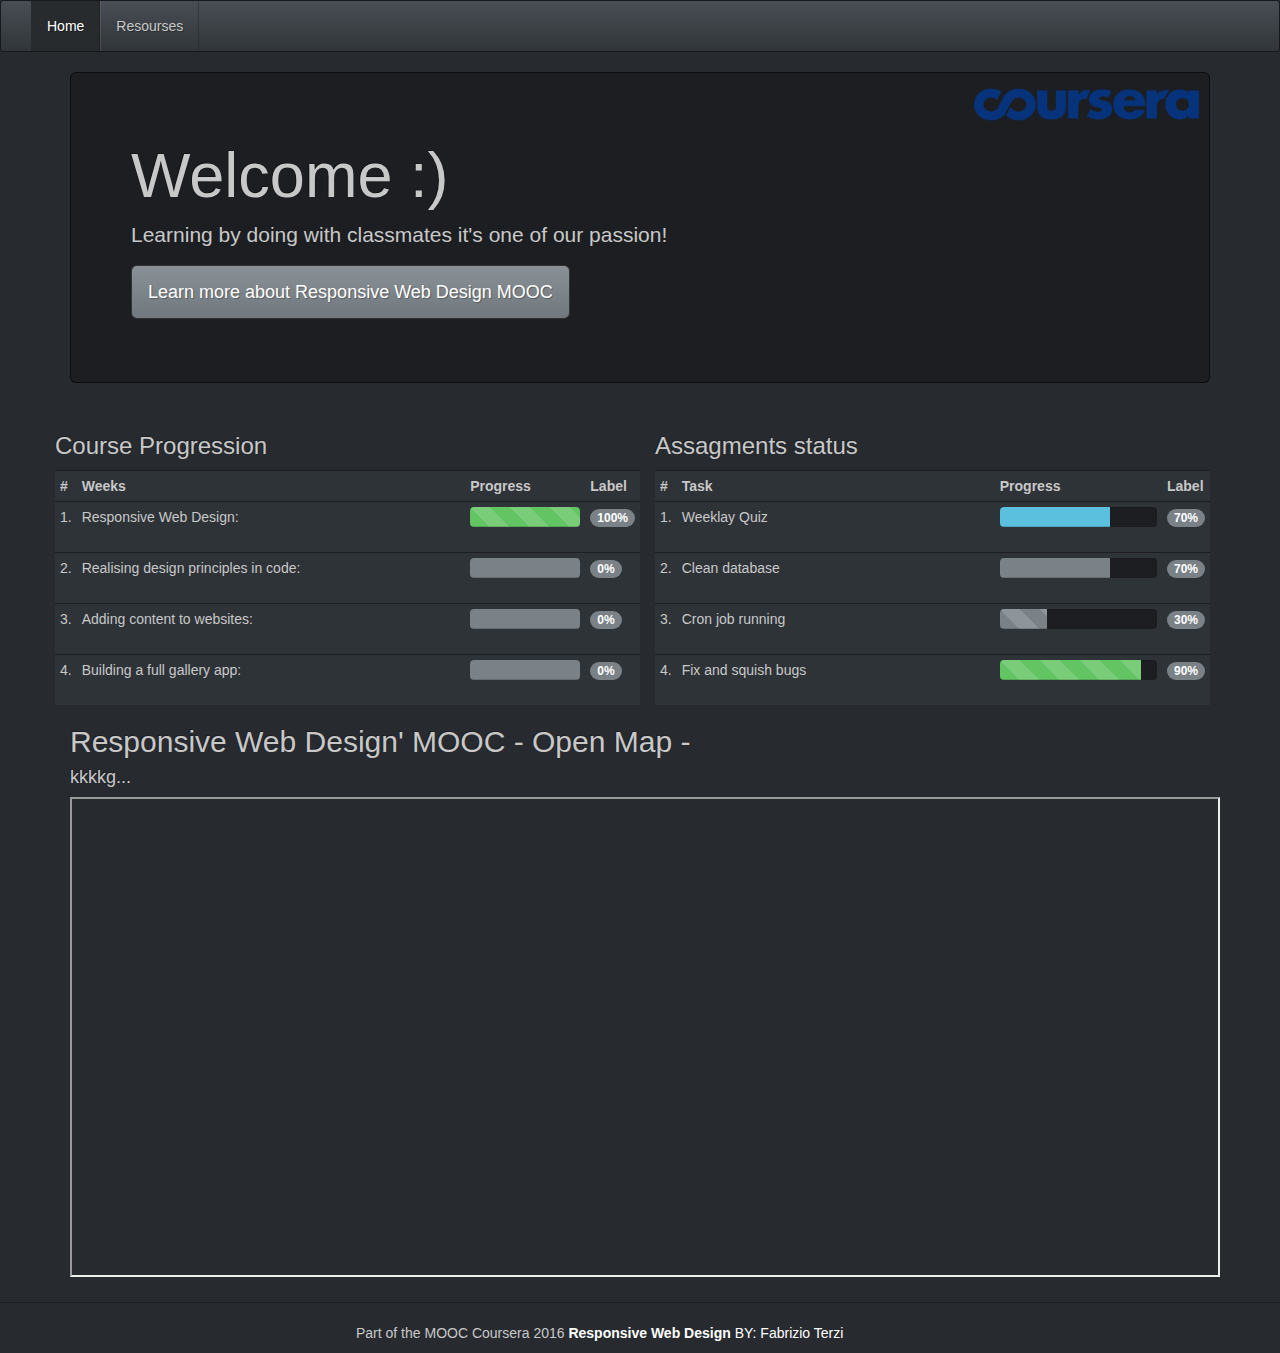
==== index.html @ b7cb58bf "test farfalla 2" ====
<!DOCTYPE html>
<html lang="en">
    <meta name="viewport" content="width=device-width, initial-scale=1">
    <head>
        
        <title>Learning by doing</title>
        <link href="css/bootstrap_slate.css" rel="stylesheet">
        <link href="css/styles.css" rel="stylesheet">
    </head>
    <body>
<!--Fine  Navigazione-->
        <nav class="navbar navbar-default">
            <div class="container-fluid">
                <!-- start collapsed navbar-->
                <div class="navbar-header">
                </div><!-- / collapsed navbar-->
                <!-- start un-collapsed navbar-->
                <div class="collapse navbar-collapse" 
                     id="main_navbar">
                    <ul class="nav navbar-nav">
                        <li class="active"><a href="index.html">Home</a></li>
                        <li><a href="galleria.html">Resourses</a></li>
                    </ul>
                </div><!-- / un-collapsed navbar-->
            </div> <!-- /container -->
        </nav>
<!--Fine  Navigazione-->
        <div class="container">
            <img src="images/ULG-2.png" class="img-rounded  pull-right" alt=" "  >
            <div class="jumbotron">   
                <h1>Welcome :) </h1>
                <p>Learning by doing with classmates it's one of our passion!</p>
                <p><a class="btn btn-primary btn-lg" href="https://www.coursera.org/learn/responsive-web-design" role="button">Learn more about Responsive Web Design MOOC</a>
                </p>
            </div>
<!-- Progress bar -->
        </div>
         <div id="wrapper">
            <div class="overlay"></div>
            <div class="container">
                <div class="row">
                    <div class="col-md-6">
                        <div class="container-fluid-col-md-6">
                            <div class="row">
                                <div class="box">
                                    <div class="box-header">
                                        <h3 class="box-title">Course Progression</h3>
                                    </div>
                                    <!-- /.box-header -->
                                    <div class="box-body no-padding">
                                        <table class="table table-condensed">
                                            <tr>
                                                <th style="width: 10px">#</th>
                                                <th>Weeks</th>
                                                <th>Progress</th>
                                                <th style="width: 40px">Label</th>
                                            </tr>
                                            <tr>
                                                <td>1.</td>
                                                <td>Responsive Web Design:</td>
                                                <td>
                                                    <div class="progress progress-xs progress-striped active">
                                                        <div class="progress-bar progress-bar-success" style="width: 100%"></div>
                                                    </div>
                                                </td>
                                                <td><span class="badge bg-red">100%</span></td>
                                            </tr>
                                            <tr>
                                                <td>2.</td>
                                                <td>Realising design principles in code:</td>
                                                <td>
                                                    <div class="progress progress-xs">
                                                        <div class="progress-bar progress-bar-yellow" style="width: 100%"></div>
                                                    </div>
                                                </td>
                                                <td><span class="badge bg-yellow">0%</span></td>
                                            </tr>
                                            <tr>
                                                <td>3.</td>
                                                <td>Adding content to websites:</td>
                                                <td>
                                                    <div class="progress progress-xs">
                                                        <div class="progress-bar progress-bar-yellow" style="width: 100%"></div>
                                                    </div>
                                                </td>
                                                <td><span class="badge bg-light-blue">0%</span></td>
                                            </tr>
                                            <tr>
                                                <td>4.</td>
                                                <td>Building a full gallery app:</td>
                                                <td>
                                                    <div class="progress progress-xs">
                                                        <div class="progress-bar progress-bar-yellow" style="width: 100%"></div>
                                                    </div>
                                                </td>
                                                <td><span class="badge bg-green">0%</span></td>
                                            </tr>
                                        </table>
                                    </div>
                                    <!-- /.box-body -->
                                </div>
                            </div>
                        </div>
<!-- Fine progress bar -->
                    </div>
                    <div class="col-md-6">
                        <div class="box">
                            <div class="box-header">
                                <h3 class="box-title">Assagments status</h3>
                            </div>
                            <!-- /.box-header -->
                            <div class="box-body no-padding">
                                <table class="table table-condensed">
                                    <tr>
                                        <th style="width: 10px">#</th>
                                        <th>Task</th>
                                        <th>Progress</th>
                                        <th style="width: 40px">Label</th>
                                    </tr>
                                    <tr>
                                        <td>1.</td>
                                        <td>Weeklay Quiz</td>
                                        <td>
                                            <div class="progress progress-xs">
                                                <div class="progress-bar progress-bar-info" style="width: 70%"></div>
                                            </div>
                                        </td>
                                        <td><span class="badge bg-blue">70%</span></td>
                                    </tr>
                                    <tr>
                                        <td>2.</td>
                                        <td>Clean database</td>
                                        <td>
                                            <div class="progress progress-xs">
                                                <div class="progress-bar progress-bar-yellow" style="width: 70%"></div>
                                            </div>
                                        </td>
                                        <td><span class="badge bg-yellow">70%</span></td>
                                    </tr>
                                    <tr>
                                        <td>3.</td>
                                        <td>Cron job running</td>
                                        <td>
                                            <div class="progress progress-xs progress-striped active">
                                                <div class="progress-bar progress-bar-primary" style="width: 30%"></div>
                                            </div>
                                        </td>
                                        <td><span class="badge bg-light-blue">30%</span></td>
                                    </tr>
                                    <tr>
                                        <td>4.</td>
                                        <td>Fix and squish bugs</td>
                                        <td>
                                            <div class="progress progress-xs progress-striped active">
                                                <div class="progress-bar progress-bar-success" style="width: 90%"></div>
                                            </div>
                                        </td>
                                        <td><span class="badge bg-green">90%</span></td>
                                    </tr>
                                </table>
                            </div>
                            <!-- /.box-body -->
                        </div>
                    </div>
                    <div class="container-fluid">
                        <h2>Responsive Web Design' MOOC - Open Map -</h2>
                        <h4>kkkkg...</h4>
                        <iframe src="https://www.google.com/maps/d/embed?mid=1p_mfh-2T84c-cvU2Ysxk8QG7ZH4" width="1150" height="480"></iframe>
                    </div>
                </div>
            </div>
        </div>
        <!-- Footer -->
        <hr>
        <footer>
            <div class="row">
                <div class="col-lg-8">
                    <p class="text-right">Part of the MOOC Coursera 2016 <strong><a href="https://www.coursera.org/learn/responsive-web-design"> Responsive Web Design</a> </strong> <a href="http://fabrizioterzi.eu"> BY: Fabrizio Terzi</a></p>
                </div>
            </div>
        </footer> 
        <!--Scripts-->
        <script src="js/jquery.min.js"></script>
        <script src="js/bootstrap.min.js"></script>
        <script src="http://maps.google.com/maps/api/js?sensor=false"></script>
        <script async defer src='http://code.farfalla-project.org/farfalla.js'></script>
    </body>
</html>
---- css/styles.css ----
.album_cover{
	width:25%;
	border: 20px solid ;

}

.photo_list{
	width:100%;
	max-height:100px;
	padding:10px;
}

.single_photo{
	width:75%;
}
.col-md-1, .col-md-2, .col-md-4{
    border:1px;
    border-color:transparent;
}

.basic_img{
	width:100%;
}
img, .embed-responsive {
    margin-bottom: 30px;
}
video-container {
    position:relative;
    padding-bottom:56.25%;
    padding-top:30px;
    height:0;
    overflow:hidden;
}

.video-container iframe, .video-container object, .video-container embed {
    position:absolute;
    top:0;
    left:0;
    width:100%;
    height:100%;
}

.embed-responsive {
    position: relative;
    display: block;
    height: 0;
    padding: 0;
    overflow: hidden;
}
.embed-responsive .embed-responsive-item,
.embed-responsive iframe,
.embed-responsive embed,
.embed-responsive object,
.embed-responsive video {
    position: absolute;
    top: 0;
    bottom: 0;
    left: 0;
    width: 100%;
    height: 100%;
    border: 0;
}
.embed-responsive-16by9 {
    padding-bottom: 56.25%;
}
.embed-responsive-4by3 {
    padding-bottom: 75%;
}
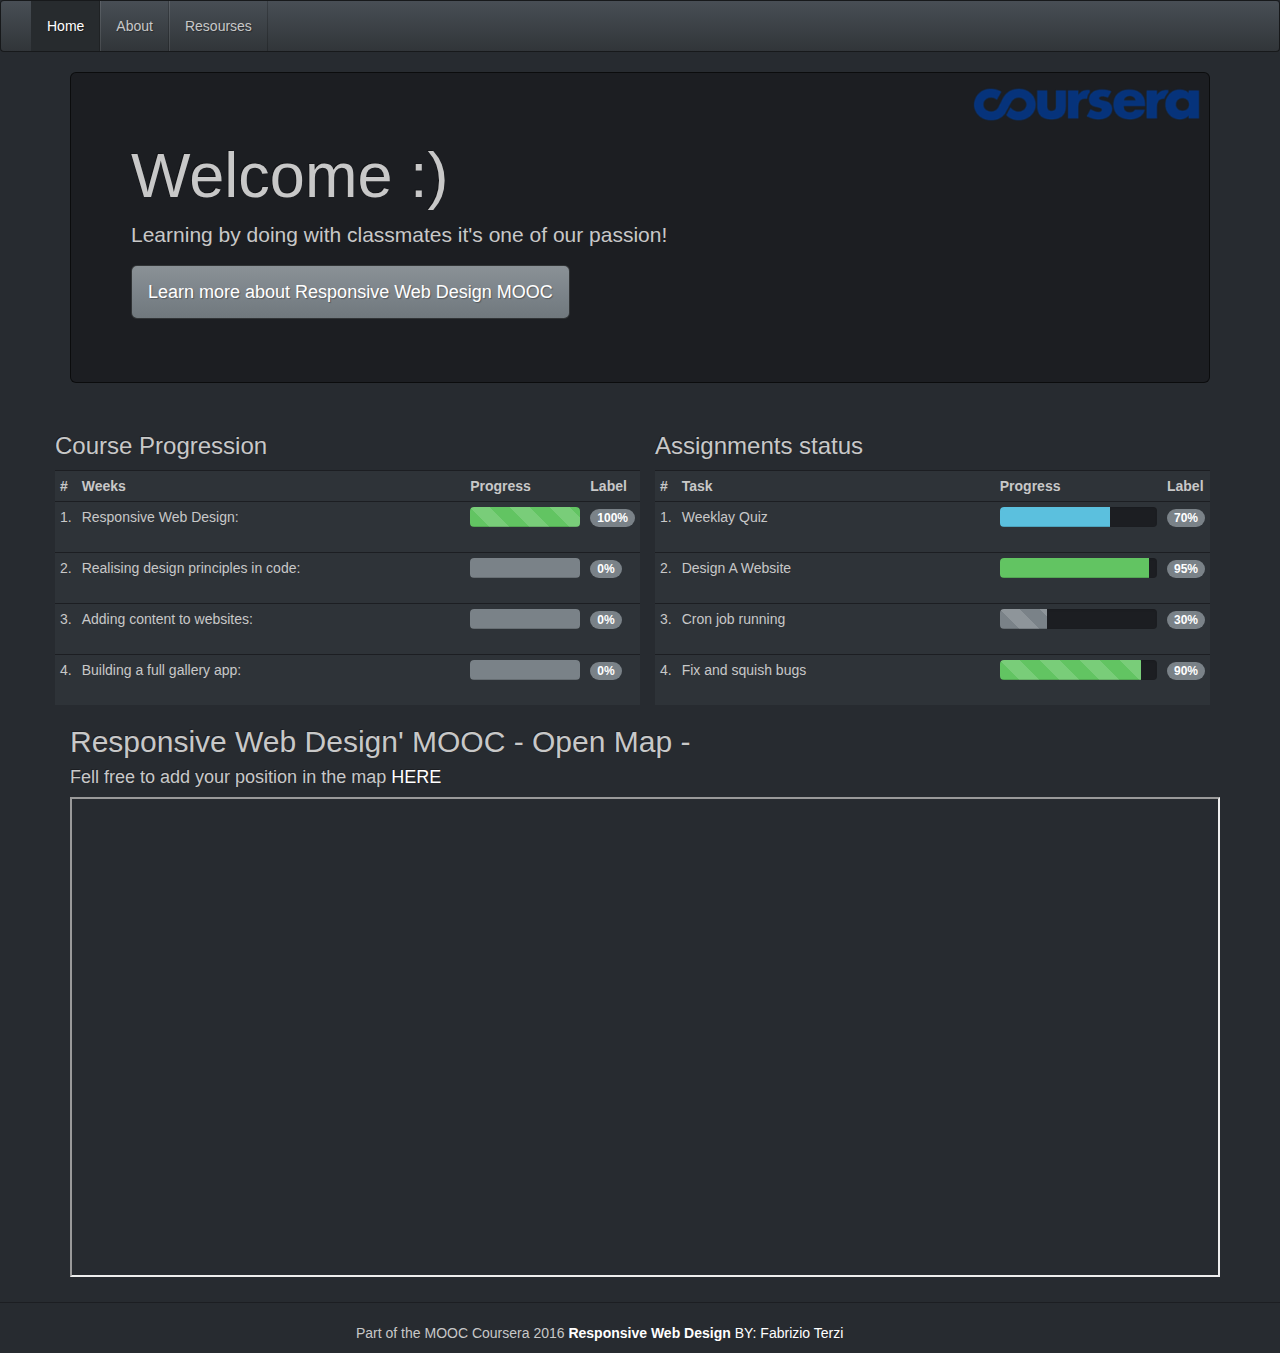
==== commit 7d49f56c: "about" ====
--- a/index.html
+++ b/index.html
@@ -2,7 +2,6 @@
 <html lang="en">
     <meta name="viewport" content="width=device-width, initial-scale=1">
     <head>
-        
         <title>Learning by doing</title>
         <link href="css/bootstrap_slate.css" rel="stylesheet">
         <link href="css/styles.css" rel="stylesheet">
@@ -19,6 +18,7 @@
                      id="main_navbar">
                     <ul class="nav navbar-nav">
                         <li class="active"><a href="index.html">Home</a></li>
+                        <li><a href="about.html">About</a></li>
                         <li><a href="galleria.html">Resourses</a></li>
                     </ul>
                 </div><!-- / un-collapsed navbar-->
@@ -106,7 +106,7 @@
                     <div class="col-md-6">
                         <div class="box">
                             <div class="box-header">
-                                <h3 class="box-title">Assagments status</h3>
+                                <h3 class="box-title">Assignments status</h3>
                             </div>
                             <!-- /.box-header -->
                             <div class="box-body no-padding">
@@ -129,13 +129,13 @@
                                     </tr>
                                     <tr>
                                         <td>2.</td>
-                                        <td>Clean database</td>
+                                        <td>Design A Website</td>
                                         <td>
                                             <div class="progress progress-xs">
-                                                <div class="progress-bar progress-bar-yellow" style="width: 70%"></div>
+                                                <div class="progress-bar progress-bar-success" style="width: 95%"></div>
                                             </div>
                                         </td>
-                                        <td><span class="badge bg-yellow">70%</span></td>
+                                        <td><span class="badge bg-yellow">95%</span></td>
                                     </tr>
                                     <tr>
                                         <td>3.</td>
@@ -164,7 +164,7 @@
                     </div>
                     <div class="container-fluid">
                         <h2>Responsive Web Design' MOOC - Open Map -</h2>
-                        <h4>kkkkg...</h4>
+                        <h4>Fell free to add your position in the map <a href="https://www.google.com/maps/d/edit?mid=1p_mfh-2T84c-cvU2Ysxk8QG7ZH4">HERE</a>   </h4>
                         <iframe src="https://www.google.com/maps/d/embed?mid=1p_mfh-2T84c-cvU2Ysxk8QG7ZH4" width="1150" height="480"></iframe>
                     </div>
                 </div>
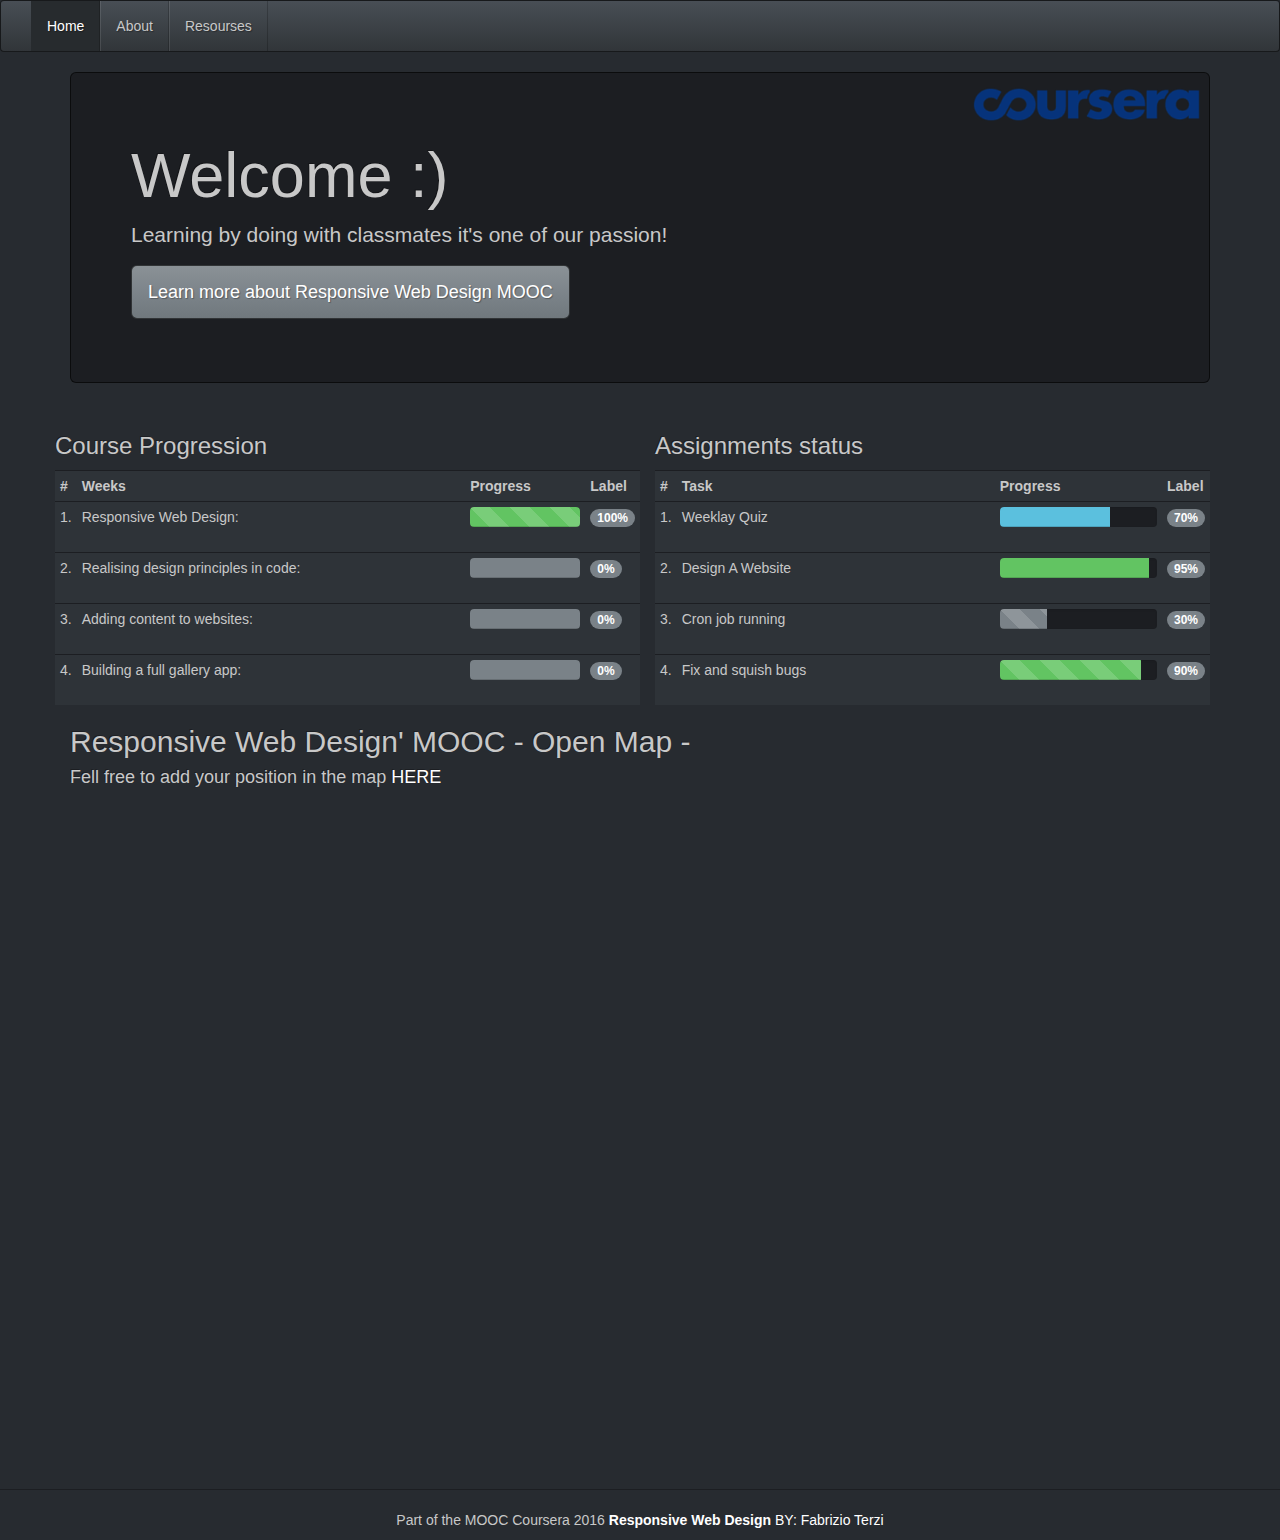
==== commit 9371672f: "Adesso è responsive :)" ====
--- a/index.html
+++ b/index.html
@@ -1,17 +1,23 @@
 <!DOCTYPE html>
 <html lang="en">
-    <meta name="viewport" content="width=device-width, initial-scale=1">
+    <meta name="viewport" content="width=device-width, initial-scale=1.0">
     <head>
         <title>Learning by doing</title>
         <link href="css/bootstrap_slate.css" rel="stylesheet">
         <link href="css/styles.css" rel="stylesheet">
     </head>
     <body>
-<!--Fine  Navigazione-->
+<!--Inizio  Navigazione-->
         <nav class="navbar navbar-default">
             <div class="container-fluid">
                 <!-- start collapsed navbar-->
                 <div class="navbar-header">
+                 <button
+                 type="button" class="navbar-toggle collapsed"
+                 data-toggle="collapse"
+                 data-target="#main_navbar"
+                 aria-expanded="false"
+                 >Menu</button>
                 </div><!-- / collapsed navbar-->
                 <!-- start un-collapsed navbar-->
                 <div class="collapse navbar-collapse" 
@@ -39,7 +45,7 @@
             <div class="overlay"></div>
             <div class="container">
                 <div class="row">
-                    <div class="col-md-6">
+                    <div class="col-md-6 col-sm col-lg">
                         <div class="container-fluid-col-md-6">
                             <div class="row">
                                 <div class="box">
@@ -103,7 +109,7 @@
                         </div>
 <!-- Fine progress bar -->
                     </div>
-                    <div class="col-md-6">
+                    <div class="col-md-6 col-sm col-lg">
                         <div class="box">
                             <div class="box-header">
                                 <h3 class="box-title">Assignments status</h3>
@@ -164,8 +170,10 @@
                     </div>
                     <div class="container-fluid">
                         <h2>Responsive Web Design' MOOC - Open Map -</h2>
-                        <h4>Fell free to add your position in the map <a href="https://www.google.com/maps/d/edit?mid=1p_mfh-2T84c-cvU2Ysxk8QG7ZH4">HERE</a>   </h4>
+                        <h4>Fell free to add your position in the map <a href="https://www.google.com/maps/d/edit?mid=1p_mfh-2T84c-cvU2Ysxk8QG7ZH4">HERE</a></h4>
+                        <div class="embed-responsive embed-responsive-16by9">
                         <iframe src="https://www.google.com/maps/d/embed?mid=1p_mfh-2T84c-cvU2Ysxk8QG7ZH4" width="1150" height="480"></iframe>
+                        </div>
                     </div>
                 </div>
             </div>
@@ -174,8 +182,8 @@
         <hr>
         <footer>
             <div class="row">
-                <div class="col-lg-8">
-                    <p class="text-right">Part of the MOOC Coursera 2016 <strong><a href="https://www.coursera.org/learn/responsive-web-design"> Responsive Web Design</a> </strong> <a href="http://fabrizioterzi.eu"> BY: Fabrizio Terzi</a></p>
+                <div class="col-sm-12">
+                    <p class="text-center">Part of the MOOC Coursera 2016 <strong><a href="https://www.coursera.org/learn/responsive-web-design"> Responsive Web Design</a> </strong> <a href="http://fabrizioterzi.eu"> BY: Fabrizio Terzi</a></p>
                 </div>
             </div>
         </footer> 
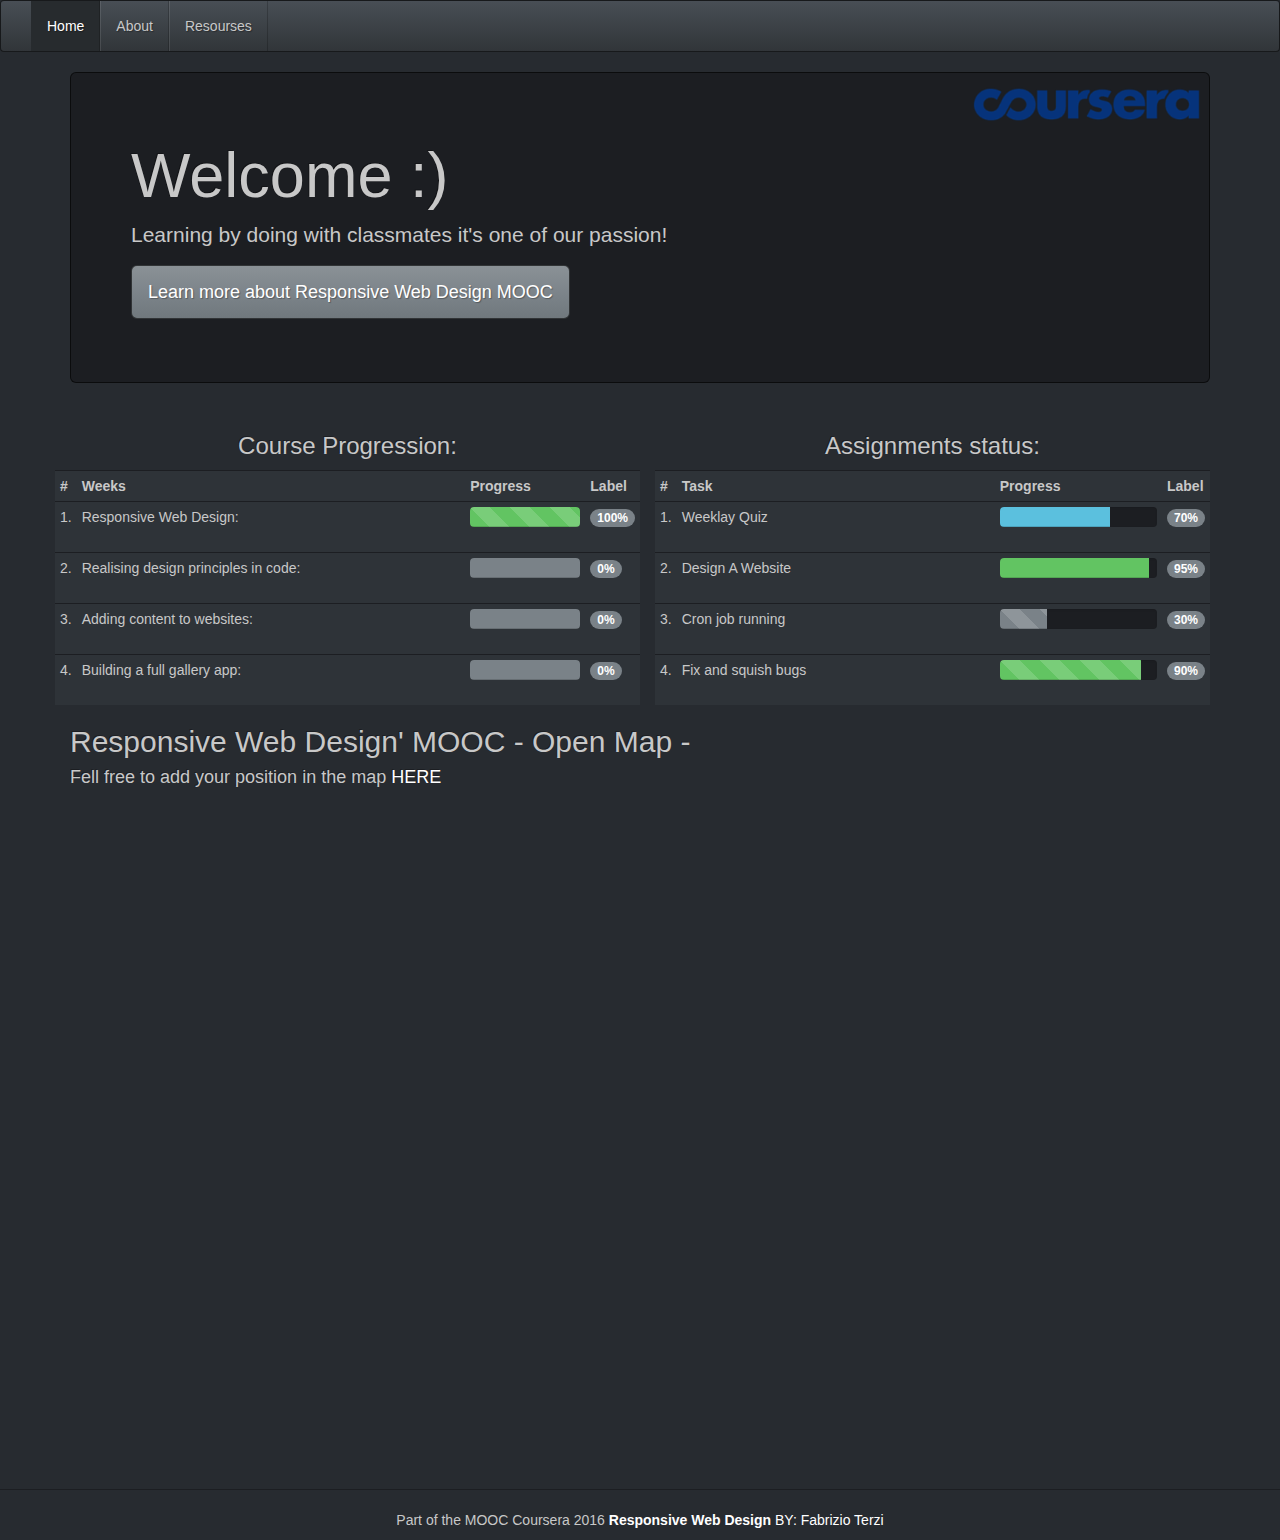
==== commit c4db7f43: "AmoutMD" ====
--- a/index.html
+++ b/index.html
@@ -50,7 +50,7 @@
                             <div class="row">
                                 <div class="box">
                                     <div class="box-header">
-                                        <h3 class="box-title">Course Progression</h3>
+                                        <h3 class="box-title text-center">Course Progression:</h3>
                                     </div>
                                     <!-- /.box-header -->
                                     <div class="box-body no-padding">
@@ -112,7 +112,7 @@
                     <div class="col-md-6 col-sm col-lg">
                         <div class="box">
                             <div class="box-header">
-                                <h3 class="box-title">Assignments status</h3>
+                                <h3 class="box-title text-center">Assignments status:</h3>
                             </div>
                             <!-- /.box-header -->
                             <div class="box-body no-padding">
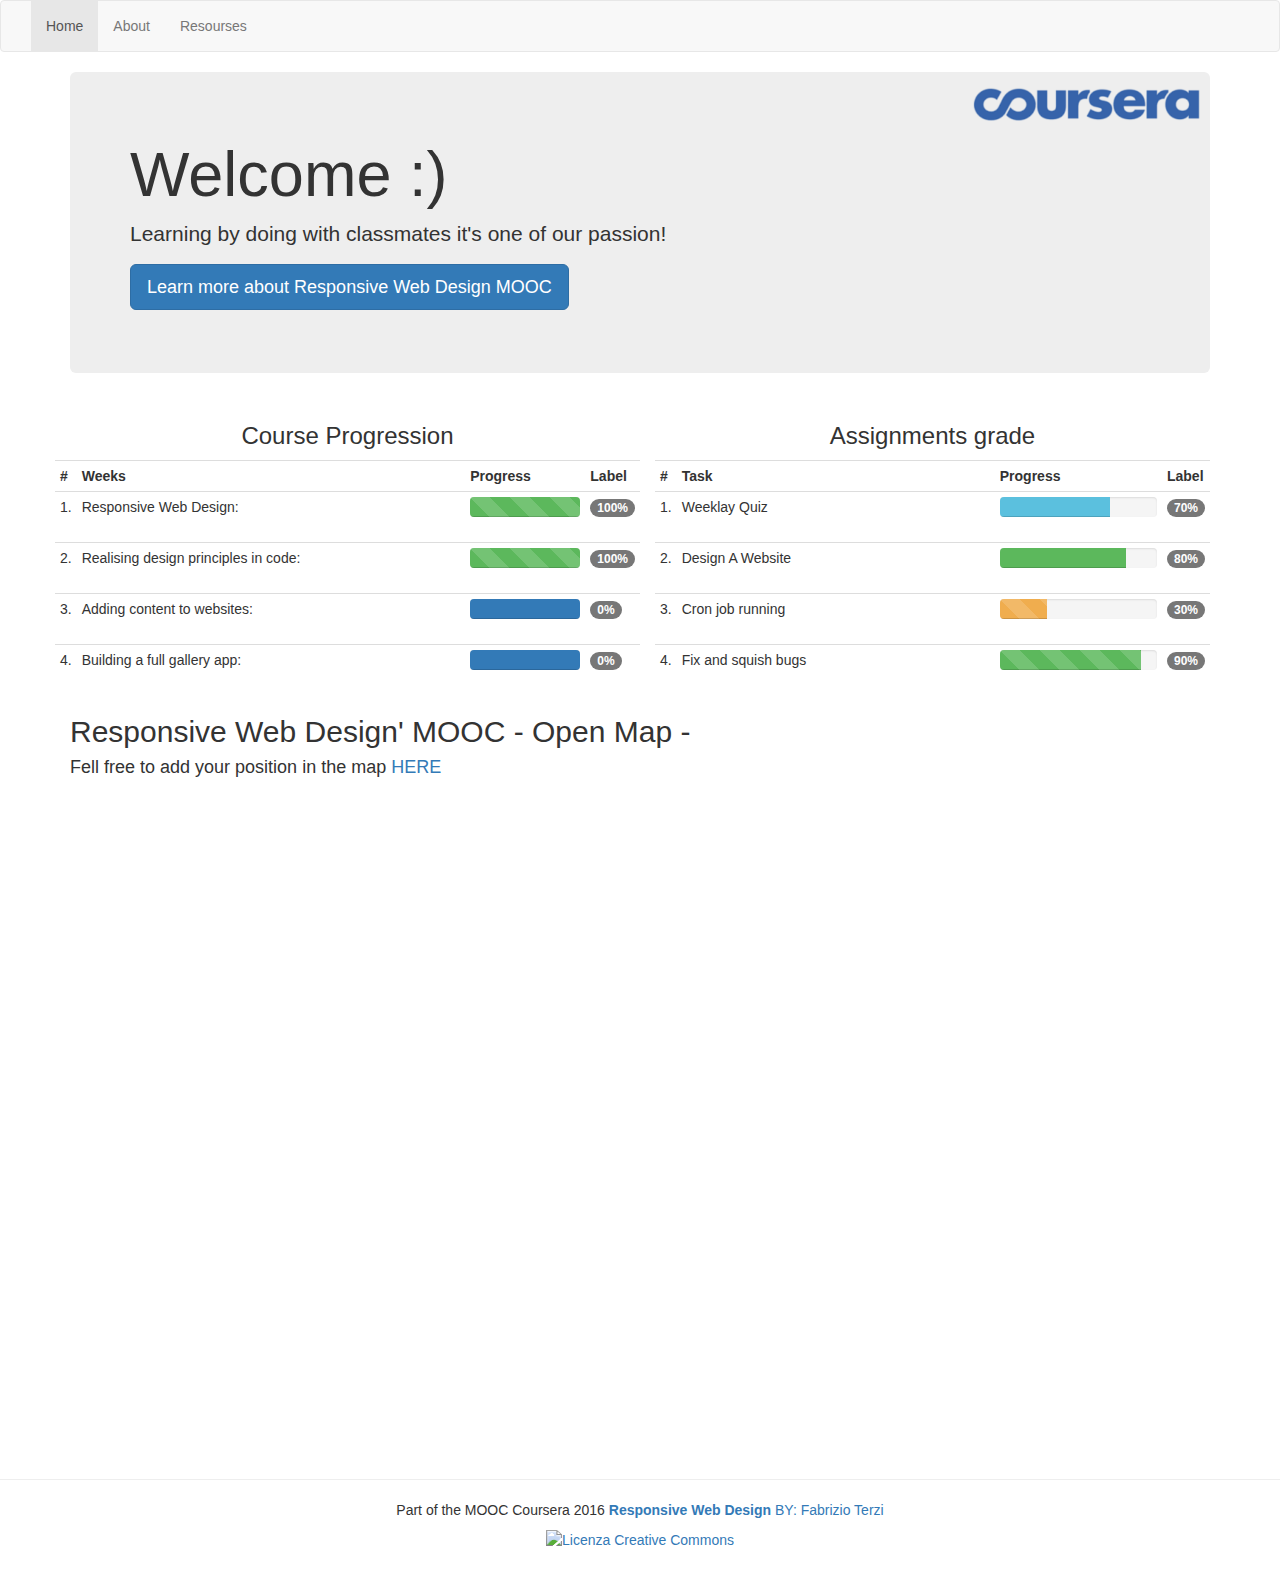
==== commit 3a7be523: "Final dashboard Fabrizio" ====
--- a/index.html
+++ b/index.html
@@ -1,12 +1,15 @@
 <!DOCTYPE html>
 <html lang="en">
     <meta name="viewport" content="width=device-width, initial-scale=1.0">
+    <meta name="Autor" content="Fabrizio Terzi"/>
+    <meta name="description" content="Open Student|Dashboard - Part of - Coursera 2016 Responsive Web Design MOOC  "/>
+    <meta name="keywords" content="Dashboard, Bootrasp,Responsive Web Design"/>
     <head>
         <title>Learning by doing</title>
-        <link href="css/bootstrap_slate.css" rel="stylesheet">
+        <link href="css/bootstrap_castom.css" rel="stylesheet">
         <link href="css/styles.css" rel="stylesheet">
     </head>
-    <body>
+<body>
 <!--Inizio  Navigazione-->
         <nav class="navbar navbar-default">
             <div class="container-fluid">
@@ -50,7 +53,7 @@
                             <div class="row">
                                 <div class="box">
                                     <div class="box-header">
-                                        <h3 class="box-title text-center">Course Progression:</h3>
+                                        <h3 class="box-title text-center">Course Progression</h3>
                                     </div>
                                     <!-- /.box-header -->
                                     <div class="box-body no-padding">
@@ -75,11 +78,11 @@
                                                 <td>2.</td>
                                                 <td>Realising design principles in code:</td>
                                                 <td>
-                                                    <div class="progress progress-xs">
-                                                        <div class="progress-bar progress-bar-yellow" style="width: 100%"></div>
-                                                    </div>
-                                                </td>
-                                                <td><span class="badge bg-yellow">0%</span></td>
+                                                    <div class="progress progress-xs progress-striped active">
+                                                        <div class="progress-bar progress-bar-success" style="width: 100%"></div>
+                                                    </div>
+                                                </td>
+                                                <td><span class="badge bg-yellow">100%</span></td>
                                             </tr>
                                             <tr>
                                                 <td>3.</td>
@@ -112,7 +115,7 @@
                     <div class="col-md-6 col-sm col-lg">
                         <div class="box">
                             <div class="box-header">
-                                <h3 class="box-title text-center">Assignments status:</h3>
+                                <h3 class="box-title text-center">Assignments grade</h3>
                             </div>
                             <!-- /.box-header -->
                             <div class="box-body no-padding">
@@ -138,17 +141,17 @@
                                         <td>Design A Website</td>
                                         <td>
                                             <div class="progress progress-xs">
-                                                <div class="progress-bar progress-bar-success" style="width: 95%"></div>
-                                            </div>
-                                        </td>
-                                        <td><span class="badge bg-yellow">95%</span></td>
+                                                <div class="progress-bar progress-bar-success" style="width: 80%"></div>
+                                            </div>
+                                        </td>
+                                        <td><span class="badge bg-yellow">80%</span></td>
                                     </tr>
                                     <tr>
                                         <td>3.</td>
                                         <td>Cron job running</td>
                                         <td>
                                             <div class="progress progress-xs progress-striped active">
-                                                <div class="progress-bar progress-bar-primary" style="width: 30%"></div>
+                                                <div class="progress-bar progress-bar-warning" style="width: 30%"></div>
                                             </div>
                                         </td>
                                         <td><span class="badge bg-light-blue">30%</span></td>
@@ -183,7 +186,10 @@
         <footer>
             <div class="row">
                 <div class="col-sm-12">
-                    <p class="text-center">Part of the MOOC Coursera 2016 <strong><a href="https://www.coursera.org/learn/responsive-web-design"> Responsive Web Design</a> </strong> <a href="http://fabrizioterzi.eu"> BY: Fabrizio Terzi</a></p>
+                    <p class="text-center">Part of the MOOC Coursera 2016 <strong><a href="https://www.coursera.org/learn/responsive-web-design"> Responsive Web Design</a> </strong> <a href="http://fabrizioterzi.eu"> BY: Fabrizio Terzi</a> </p>
+                    <div class="text-center">
+                      <a rel="license" href="http://creativecommons.org/licenses/by-nc-sa/4.0/"><img alt="Licenza Creative Commons" src="https://i.creativecommons.org/l/by-nc-sa/4.0/88x31.png" /></a>
+                    </div>
                 </div>
             </div>
         </footer> 
@@ -192,5 +198,5 @@
         <script src="js/bootstrap.min.js"></script>
         <script src="http://maps.google.com/maps/api/js?sensor=false"></script>
         <script async defer src='http://code.farfalla-project.org/farfalla.js'></script>
-    </body>
+</body>
 </html>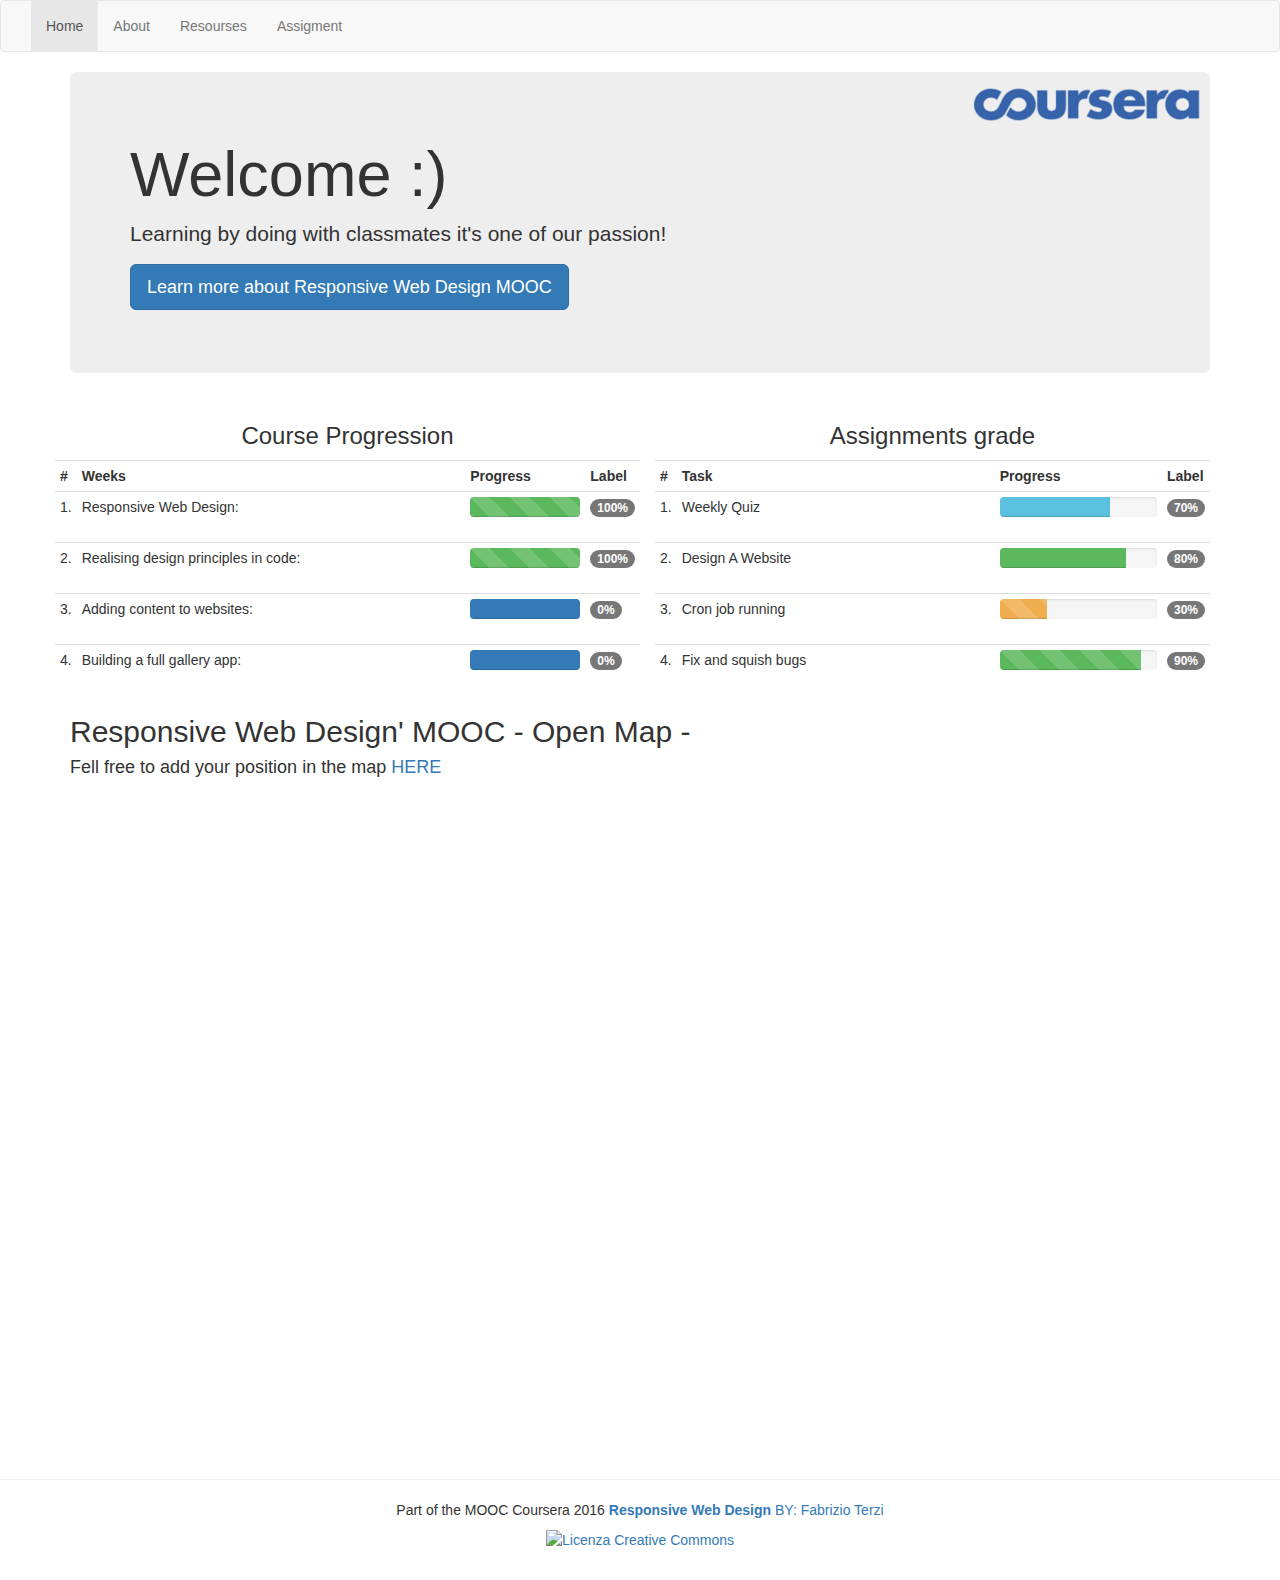
==== commit 75cc7091: "Final Responsive" ====
--- a/index.html
+++ b/index.html
@@ -29,6 +29,7 @@
                         <li class="active"><a href="index.html">Home</a></li>
                         <li><a href="about.html">About</a></li>
                         <li><a href="galleria.html">Resourses</a></li>
+                        <li><a href="assigment.html">Assigment</a></li>
                     </ul>
                 </div><!-- / un-collapsed navbar-->
             </div> <!-- /container -->
@@ -128,7 +129,7 @@
                                     </tr>
                                     <tr>
                                         <td>1.</td>
-                                        <td>Weeklay Quiz</td>
+                                        <td>Weekly Quiz</td>
                                         <td>
                                             <div class="progress progress-xs">
                                                 <div class="progress-bar progress-bar-info" style="width: 70%"></div>
